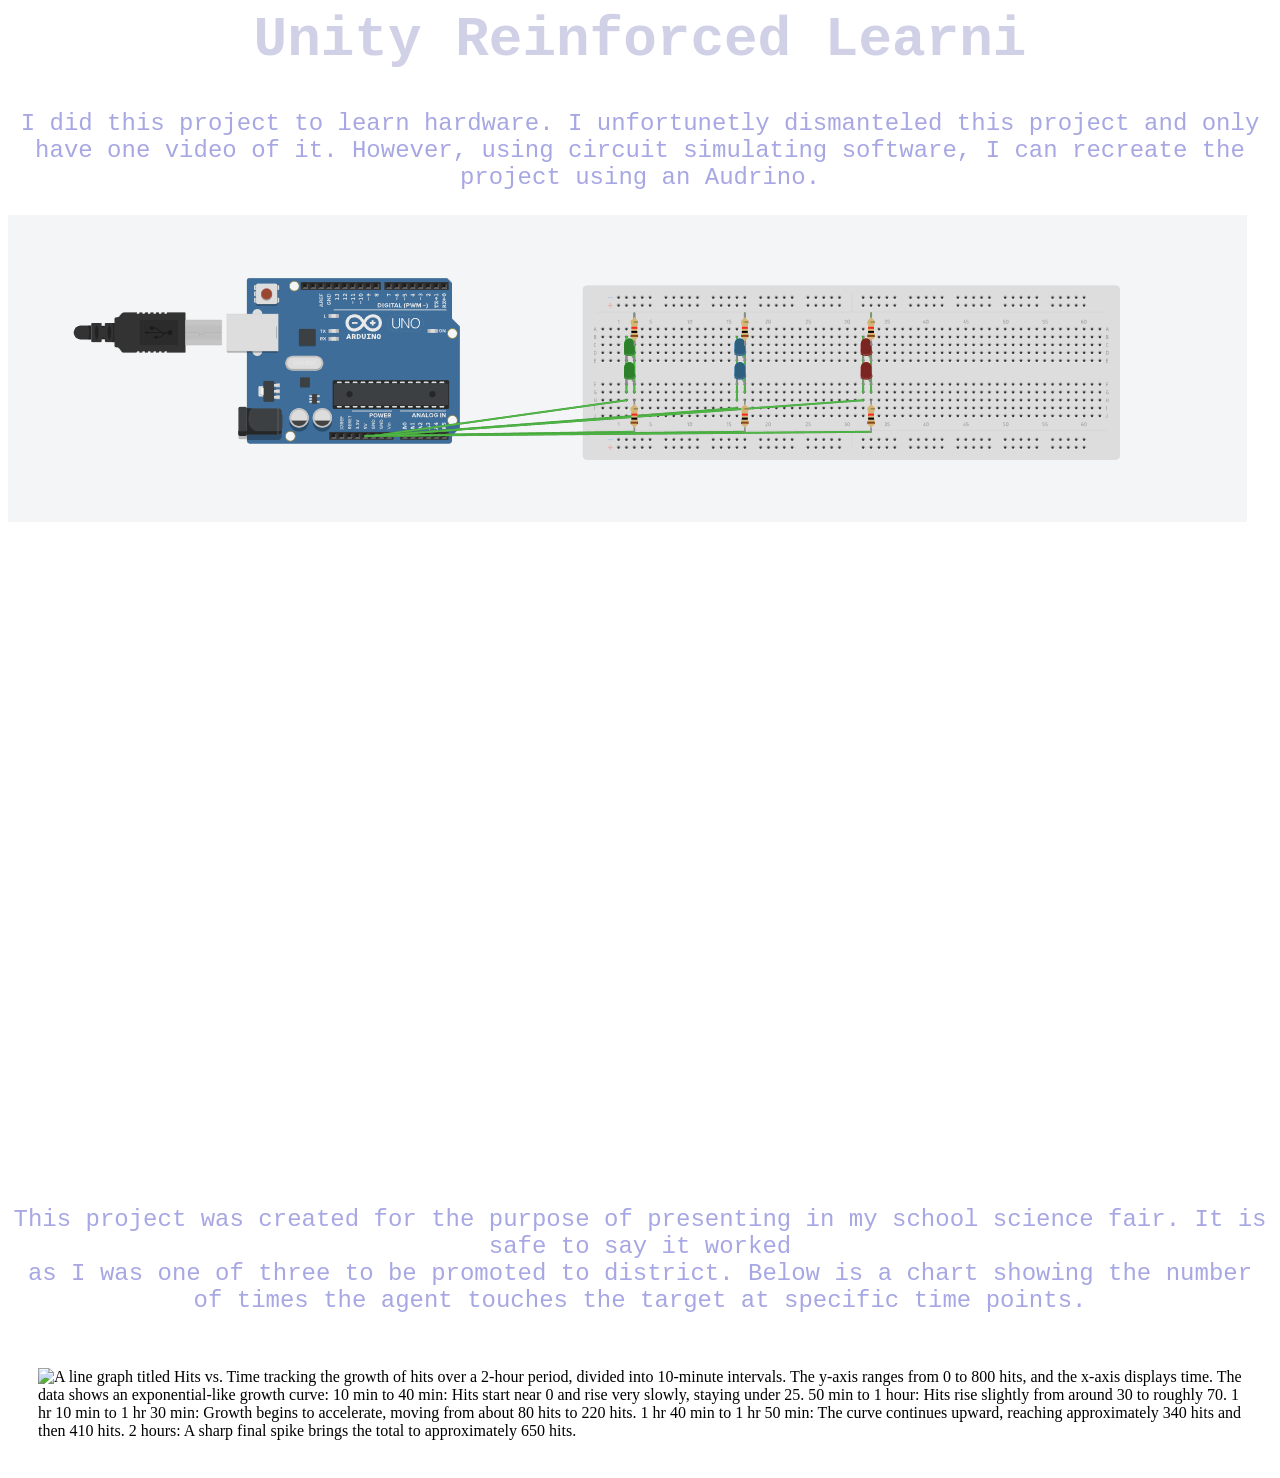
==== Pi.html @ a7fcd83f "Code" ====
<head>
    <link rel="stylesheet" href="myWebsite.css">
    <link rel="stylesheet" href="https://www.w3schools.com/w3css/5/w3.css">
    <title>Rasberry Pi LED Projects</title>
</head>
<body onload="typeWriter()">
    <h1 class="Title" id="A"></h1>
    <div>
    <p class="w3-animate-opacity delay text">I did this project to learn hardware. I unfortunetly dismanteled this project and only have
        one video of it. However, using circuit simulating software, I can recreate the project using an Audrino.  
        </p>
        <img src="Circiut.png" alt="A Simulation close the circuit shown above">
    </div>
    <div class="Video1">
        <video src="Video.mp4" autoplay muted style="width: 800px; height: 600px;" class="padding"></video>
    </div>
    <p class="w3-animate-opacity delay text">This project was created for the purpose of presenting in my school science fair. It is safe to say it worked <br>
    as I was one of three to be promoted to district. Below is a chart showing the number of times the agent touches the target at specific time points.</p>
    <img src="Stats.png" alt="A line graph titled Hits vs. Time tracking the growth of hits over a 2-hour period, divided into 10-minute intervals. The y-axis ranges from 0 to 800 hits, and the x-axis displays time. The data shows an exponential-like growth curve: 10 min to 40 min: Hits start near 0 and rise very slowly, staying under 25. 50 min to 1 hour: Hits rise slightly from around 30 to roughly 70. 1 hr 10 min to 1 hr 30 min: Growth begins to accelerate, moving from about 80 hits to 220 hits. 1 hr 40 min to 1 hr 50 min: The curve continues upward, reaching approximately 340 hits and then 410 hits. 2 hours: A sharp final spike brings the total to approximately 650 hits." class="padding">
    
</body>
<script>
    var i = 0;
    var txt = 'Unity Reinforced Learning Block Project'; /* The text */
    var speed = 70; /* The speed/duration of the effect in milliseconds */

    function typeWriter() {
    if (i < txt.length) {
        document.getElementById("A").innerHTML += txt.charAt(i);
        i++;
        setTimeout(typeWriter, speed);
    }
    }
</script>
---- myWebsite.css ----
body{
    background-image: url("Website4.jpg");
    background-repeat: no-repeat;
    background-size: cover;
    background-attachment: fixed; 
    min-height: 100vh;   
    font-size: 1rem;
}

.Title{
    color: rgb(208, 208, 231);
    font-family: 'Courier New', Courier, monospace;
    font-size: 3.5rem;
    text-align: center;
    word-wrap: break-word; 
    
}
@media (max-width: 600px) {
  h1 {
    font-size: 1.5rem;
  }
  .Title {
    font-size: 2rem; 
  }
  .text {
    font-size: 2rem; 
  }
  .Buttons{
      font-size: 1.5rem;
  }
  
}
.w3-animate-opacity{
    transition-delay: 2s;
}
.small{
    font-size: 0.6em;
    font-weight: normal;
     word-wrap: break-word; 
}

.Button{
    
    display: flex !important;
    background-color: rgba(248, 253, 253, 0.966);
    opacity: 0.8;
    flex-direction: row;
    justify-content: space-between;
    align-items: center;
    border: none;
    word-wrap: break-word; 
    /*width: 100%;*/
}
.Buttons{
    background-color: rgb(255, 255, 255);
    padding: 10px 20px;
    border-radius: 5px;
    cursor: pointer;
    border: none;
    font-family: 'Courier New', Courier, monospace;
    font-size: x-large;
    word-wrap: break-word; 
    
}
.Video{
    
  display: block;
  margin: 0 auto;
  width: 80%; 
  border-radius: 8px;
  border-color: rgb(111, 111, 163);
 



}
.AI{
    color: rgb(111, 111, 163);
    font-family: 'Courier New', Courier, monospace;
    text-align: center;
}
.delay{
    animation-delay: 5s;
    animation-fill-mode: backwards;
}
.text{
    color: rgb(167, 167, 228);
    font-family: 'Courier New', Courier, monospace;
    font-size: x-large;
    text-align: center;
     word-wrap: break-word; 
}
.tab{
    display:inline-block;
    margin-left: 40px;
}
.button1{
    display: flex;
    justify-content: center;
   
}
@view-transition {
  navigation: auto;
}
.textBox{
    background-color: gray;
    color: white;
    border: none;
    border-radius: 8px;
    caret-color: white;
  

    
}
.mouse:hover{
    caret-color: white;
    
}
.form{
    margin: 10px, 0;;
    border-bottom: 1px gray;
    flex-direction: column;
    cursor: pointer;
}
.text1{
    color: rgb(111, 111, 163);
    font-family: 'Courier New', Courier, monospace;
    
}
.button2{
    background-color: transparent;
    font-size: large;
    color: white;
    border: none;
    cursor: pointer;
    
}
.mouse1{
    cursor: text;
}
.large{
    font-size: large;
}
.Work{
    display: flex !important;
    opacity: 0.8;
    flex-direction: row;
    justify-content: space-between;
    align-items: center;
    border: rgb(111, 111, 163);
}
.work{
    display: flex !important;
    opacity: 0.8;
    flex-direction: column;
    justify-content: space-between;
    align-items: center;
    border: none;
}
.padding{
    padding: 30px;
     word-wrap: break-word; 
}
.Delay{
    animation-delay: 2s;
    animation-fill-mode: backwards;
}
img{
    max-width: 100%;
    height: auto;

}
video {
  max-width: 100%;
  height: auto;
}

a{
    text-decoration: none;
}
.flex{
    display: flex !important;
    flex-direction: column;
    justify-content: space-between;
}
.Button3{
    background-color: transparent;
}
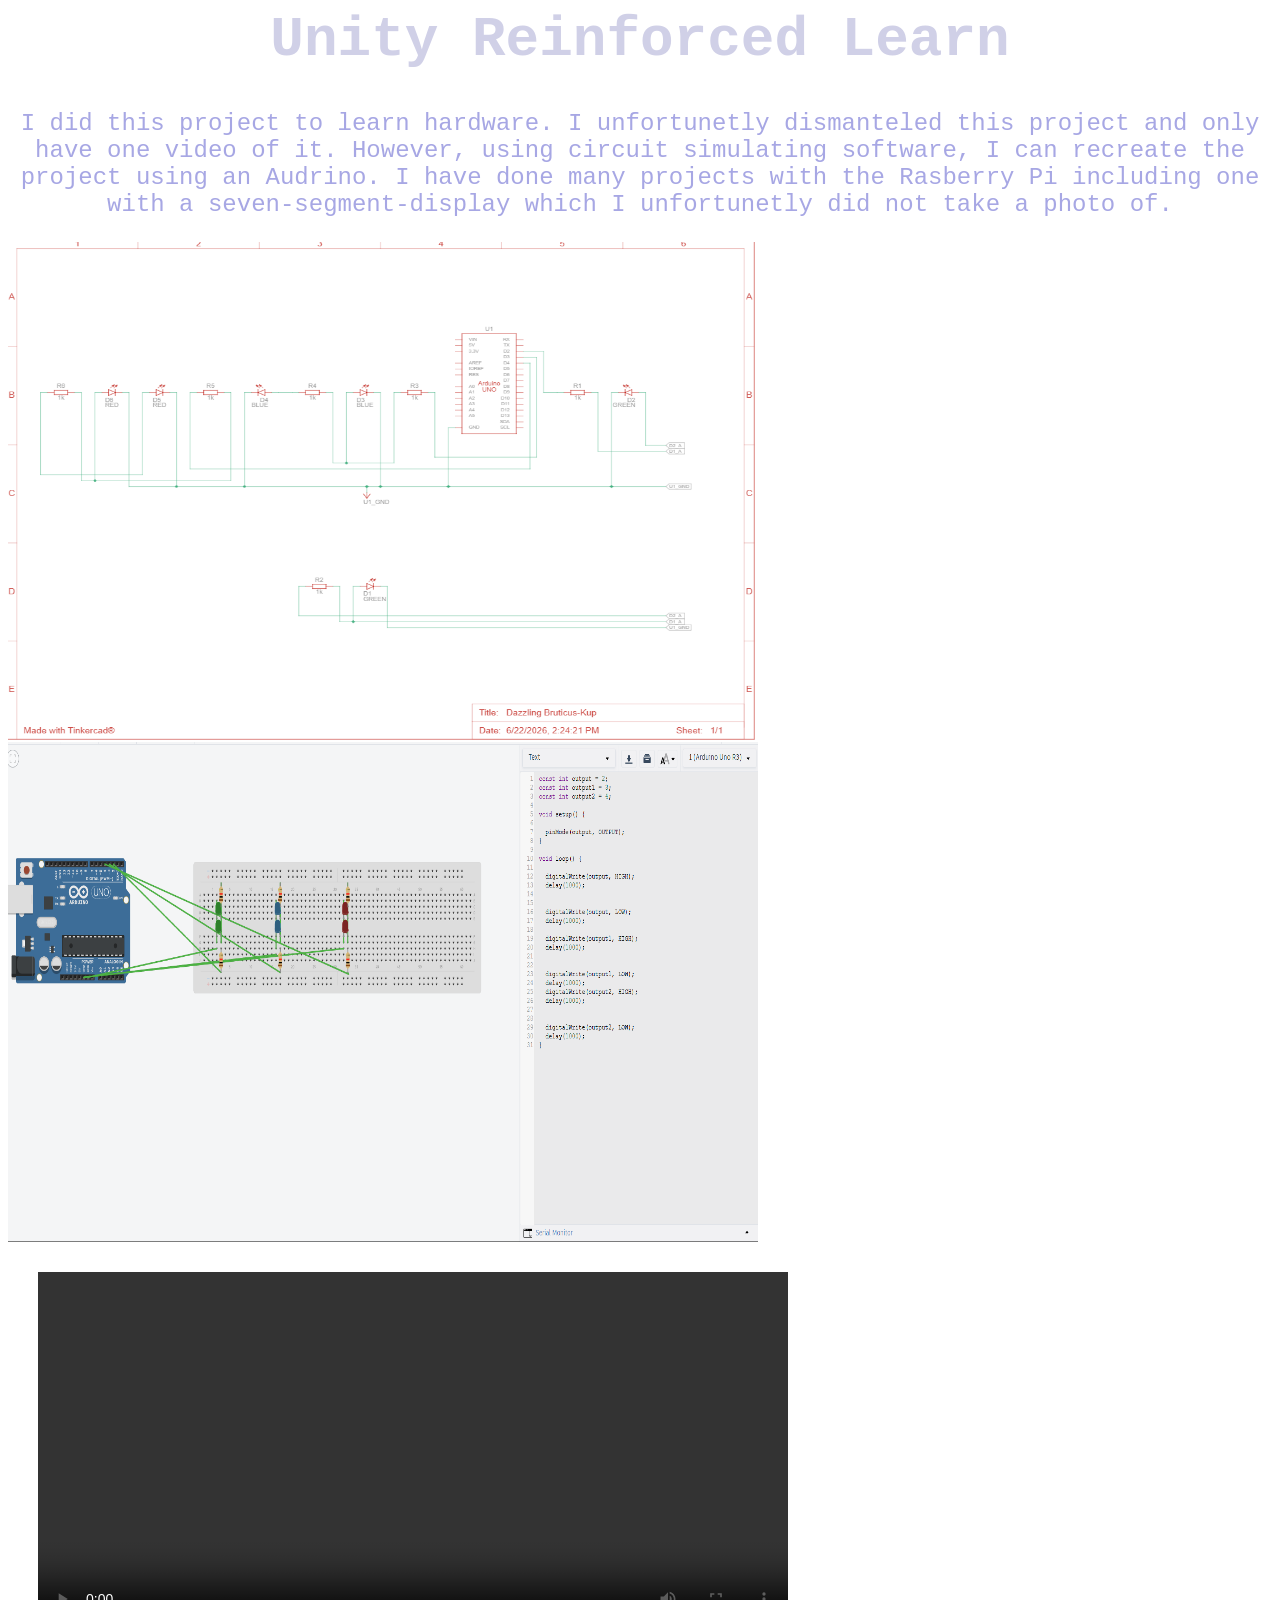
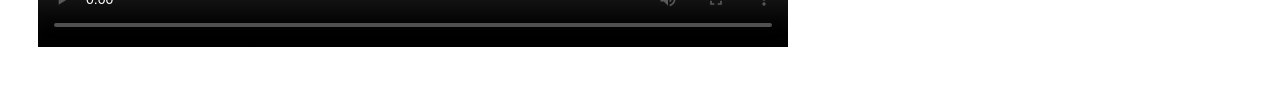
==== commit 254748cc: "Pi Added Pi.html" ====
--- a/Pi.html
+++ b/Pi.html
@@ -5,18 +5,26 @@
 </head>
 <body onload="typeWriter()">
     <h1 class="Title" id="A"></h1>
-    <div>
+    
     <p class="w3-animate-opacity delay text">I did this project to learn hardware. I unfortunetly dismanteled this project and only have
-        one video of it. However, using circuit simulating software, I can recreate the project using an Audrino.  
+        one video of it. However, using circuit simulating software, I can recreate the project using an Audrino. I have done many projects
+        with the Rasberry Pi including one with a seven-segment-display which I unfortunetly did not take a photo of.
         </p>
-        <img src="Circiut.png" alt="A Simulation close the circuit shown above">
+    <div class="flex1">
+        <img src="Chart.png" alt="Circuit schematic diagram from Tinkercad titled 'Dazzling Bruticus-Kup'. It features an Arduino Uno R3 microcontroller centrally positioned and wired to six LEDs arranged in pairs: two green LEDs, two blue LEDs, and two red LEDs. Each LED is connected in series with an individual 1k-ohm current-limiting resistor (labeled R1 through R6). The cathodes of all LEDs route to a common ground (U1_GND), while the anodes connect back to the digital I/O pins of the Arduino to allow sequential blinking control." style="width: 750px; height: 500px;">
+        <img src="Circ.png" alt="The Circuit and Code showed in the schematic" style="width: 750px; height: 500px;">
     </div>
-    <div class="Video1">
-        <video src="Video.mp4" autoplay muted style="width: 800px; height: 600px;" class="padding"></video>
+    <div class="flex1">
+        <video width="750px" height="500px" controls class="padding">
+        <source src="Video.mp4" type="video/mp4">
+        <source src="Video.ogg" type="video/ogg">
+        Your browser does not support the video tag.
+        </video>
     </div>
-    <p class="w3-animate-opacity delay text">This project was created for the purpose of presenting in my school science fair. It is safe to say it worked <br>
-    as I was one of three to be promoted to district. Below is a chart showing the number of times the agent touches the target at specific time points.</p>
-    <img src="Stats.png" alt="A line graph titled Hits vs. Time tracking the growth of hits over a 2-hour period, divided into 10-minute intervals. The y-axis ranges from 0 to 800 hits, and the x-axis displays time. The data shows an exponential-like growth curve: 10 min to 40 min: Hits start near 0 and rise very slowly, staying under 25. 50 min to 1 hour: Hits rise slightly from around 30 to roughly 70. 1 hr 10 min to 1 hr 30 min: Growth begins to accelerate, moving from about 80 hits to 220 hits. 1 hr 40 min to 1 hr 50 min: The curve continues upward, reaching approximately 340 hits and then 410 hits. 2 hours: A sharp final spike brings the total to approximately 650 hits." class="padding">
+
+   
+        
+    
     
 </body>
 <script>
